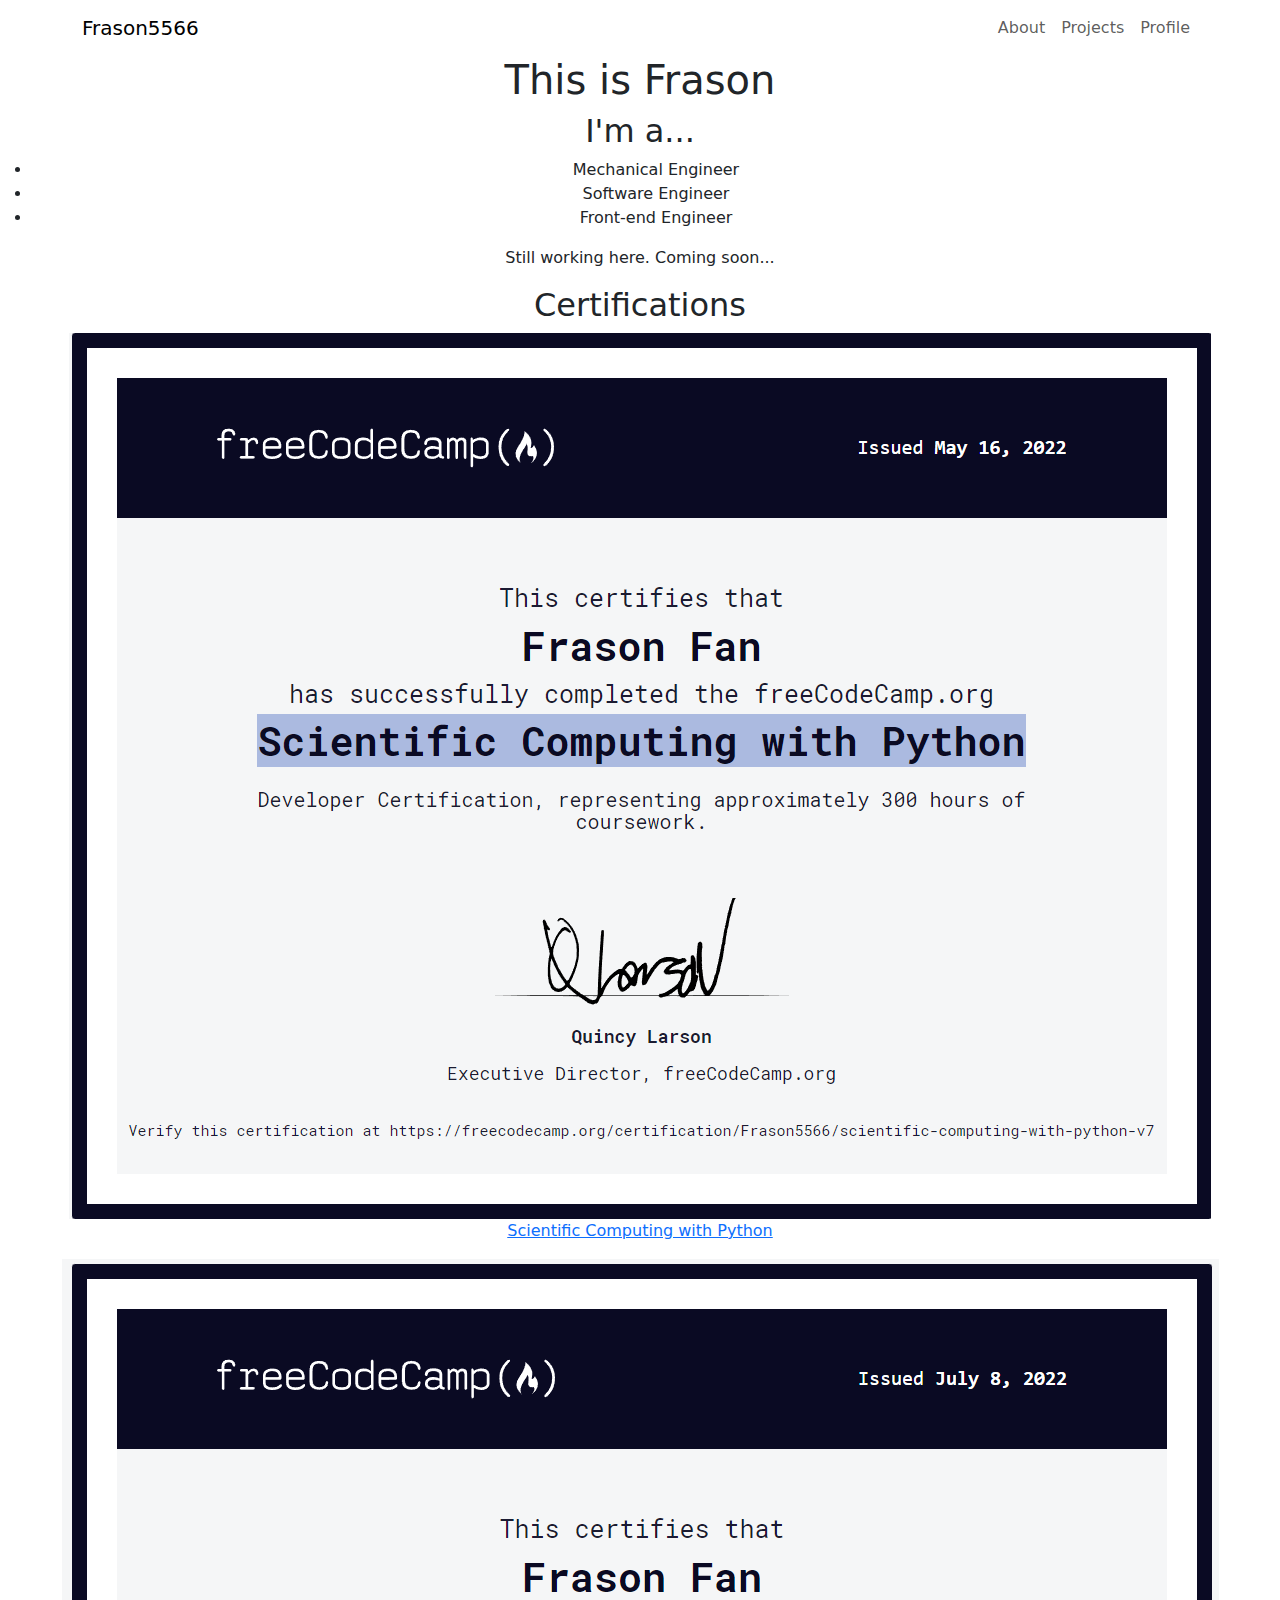
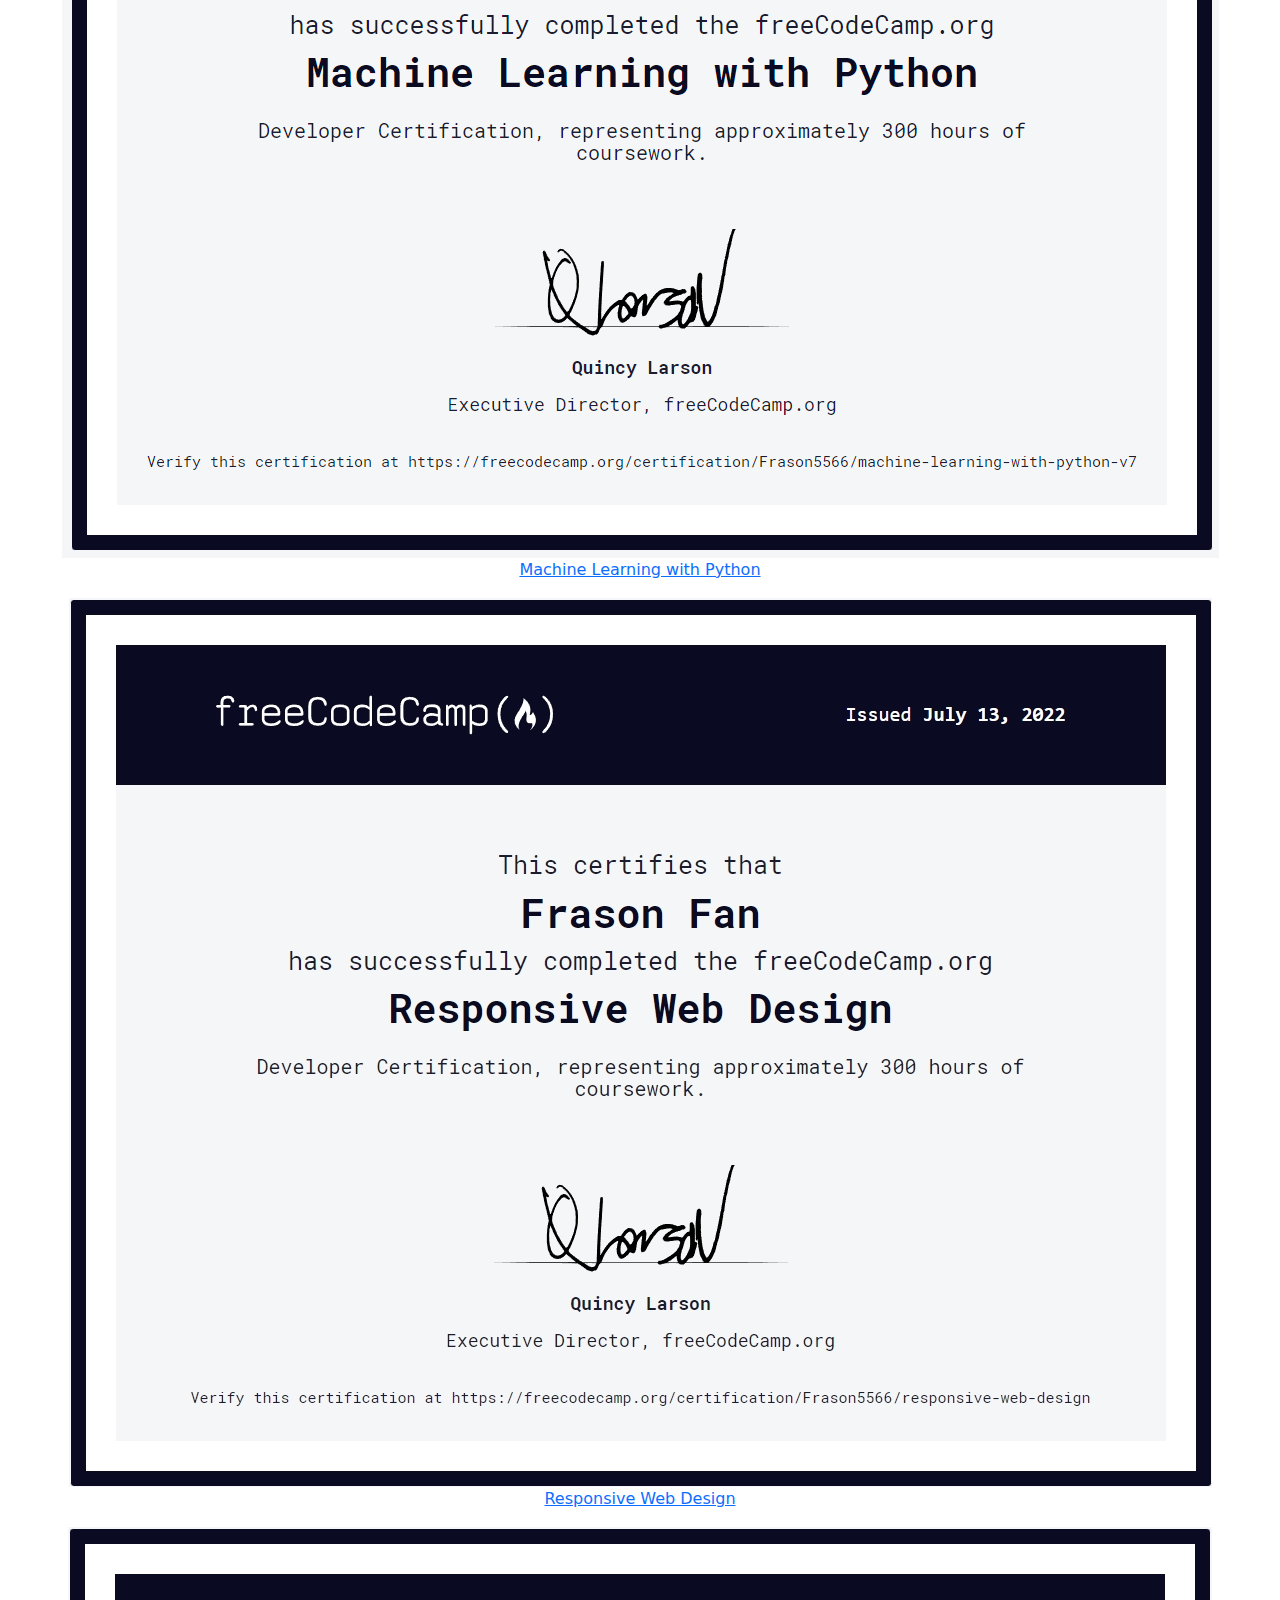
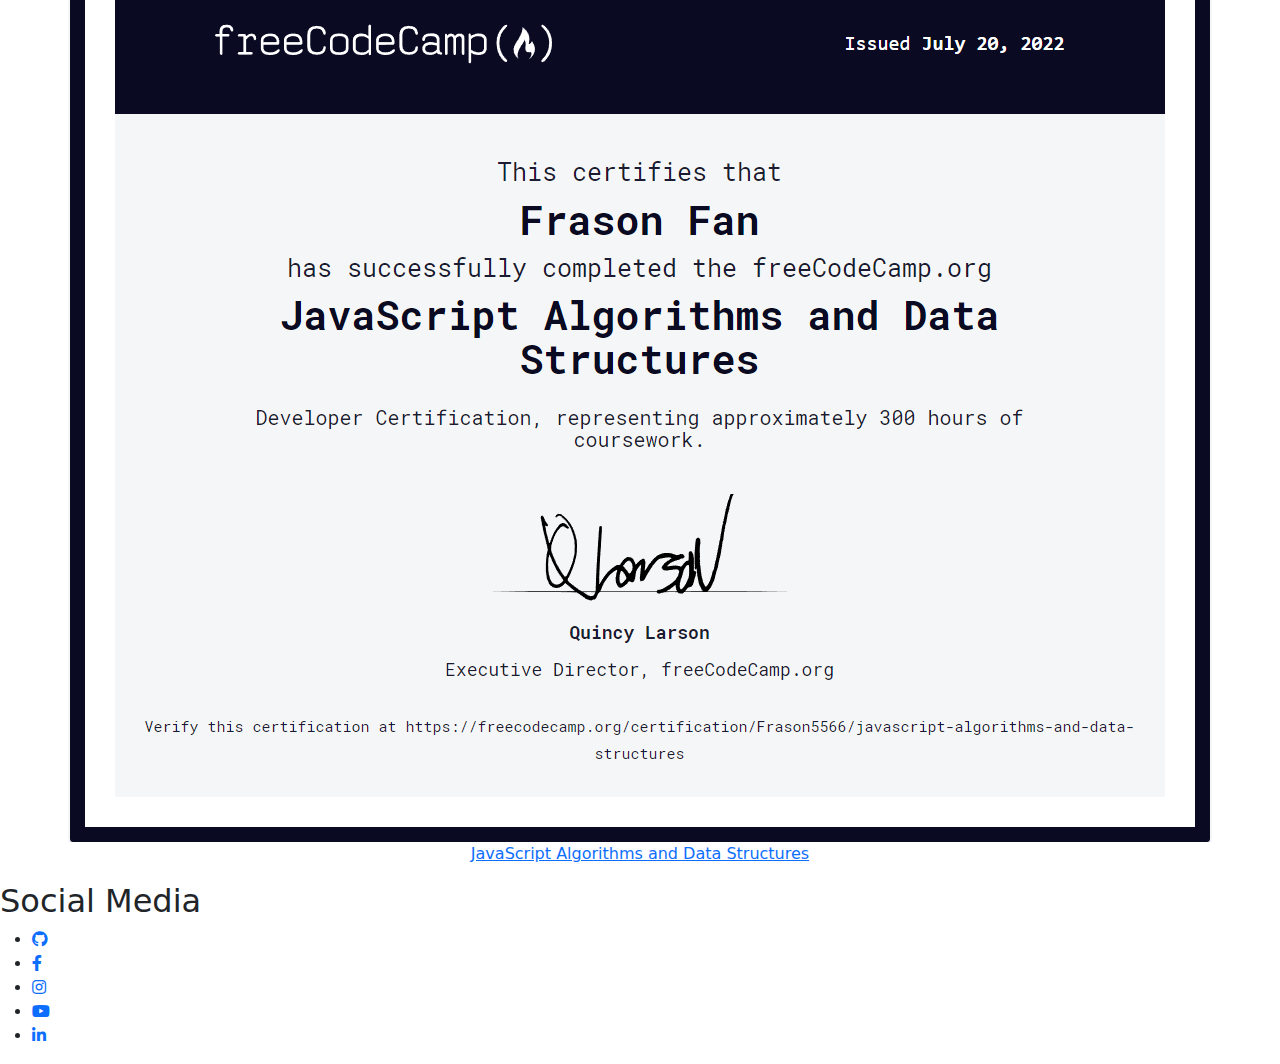
==== Protfolio.html @ a531de8a "0729" ====
<!DOCTYPE html>
<html lang="en">

<head>
    <meta charset="utf-8">
    <title>Frason's Portfolio</title>
    <meta name="viewport" content="width=device-width, initial-scale=1.0">
    <link rel="stylesheet" href="https://cdn.jsdelivr.net/npm/bootstrap@5.2.0/dist/css/bootstrap.min.css">
    <link rel="stylesheet" href="https://fonts.googleapis.com/css?family=Anton%7CBaskervville%7CRaleway&display=swap">
    <link rel="stylesheet" href="https://use.fontawesome.com/releases/v5.8.2/css/all.css" />
    <link rel="stylesheet" href="PJ5-Portfolio.css">
</head>

<body>
    <nav class="navbar navbar-expand-lg nav">
        <div class="container">
            <a href="" class="navbar-brand" id="nav-brand">Frason5566</a>
            <button class="navbar-toggler" type="button" data-bs-toggle="collapse"
                data-bs-target="#navbarSupportedContent">
                <span class="navbar-toggler-icon"></span>
            </button>
            <div class="collapse navbar-collapse" id="navbarSupportedContent">
                <ul class="navbar-nav ms-auto">
                    <li class="navbar-item"><a class="nav-link" href="#about">About</a></li>
                    <li class="navbar-item"><a class="nav-link" href="#projects">Projects</a></li>
                    <li class="navbar-item"><a class="nav-link" href="#profile">Profile</a></li>
                </ul>
            </div>
        </div>
    </nav>

    <div class="text-center justify-content-center align-items-center" id="welcome-section">
        <h1>This is Frason</h1>
        <h2>I'm a...</h2>
        <ul id="personal">
            <li>Mechanical Engineer</li>
            <li>Software Engineer</li>
            <li>Front-end Engineer</li>
        </ul>
        <p>Still working here. Coming soon...</p>
    </div>
    <div class="text-center justify-content-center align-items-center " id="projects">
        <h2>Certifications</h2>
        <div class="certi-grid">
            <div class="project-tile">
                <a href="https://www.freecodecamp.org/certification/Frason5566/scientific-computing-with-python-v7">
                    <img class="cer-img" src="FCC-SCP.png" alt="Certification">
                    <p>Scientific Computing with Python</p>
                </a>
            </div>
            <div class="project-tile">
                <a href="https://www.freecodecamp.org/certification/Frason5566/machine-learning-with-python-v7">
                    <img class="cer-img" src="FCC-MLP.png" alt="Certification">
                    <p>Machine Learning with Python</p>
                </a>
            </div>
            <div class="project-tile">
                <a href="https://www.freecodecamp.org/certification/Frason5566/responsive-web-design">
                    <img class="cer-img" src="FCC-RWD.jpg" alt="Certification">
                    <p>Responsive Web Design</p>
                </a>
            </div>
            <div class="project-tile">
                <a
                    href="https://www.freecodecamp.org/certification/Frason5566/javascript-algorithms-and-data-structures">
                    <img class="cer-img" src="FCC-JSA.png" alt="Certification">
                    <p>JavaScript Algorithms and Data Structures</p>
                </a>
            </div>
        </div>
    </div>
    <div id="profile">
        <h2>Social Media</h2>
        <ul>
            <li>
                <a href="https://github.com/frason5566">
                    <i class="fab fa-github"></i>
                </a>
            </li>
            <li>
                <a href="https://www.facebook.com/frason5566">
                    <i class="fab fa-facebook-f"></i>
                </a>
            </li>
            <li>
                <a href="https://instagram.com/frason5566">
                    <i class="fab fa-instagram"></i>
                </a>
            </li>
            <li>
                <a id="profile-link" href="https://www.youtube.com/channel/UCW6bAfpQ-QLvrgNW3WsMBTQ" target="_blank">
                    <i class="fab fa-youtube"></i>
                </a>
            </li>
            <li>
                <a href="https://www.linkedin.com/school/free-code-camp">
                    <i class="fab fa-linkedin-in"></i>
                </a>
            </li>
        </ul>
    </div>
    <footer>
        <div></div>
    </footer>

    <!-- JavaScript Bundle with Popper -->
    <script src="https://cdn.jsdelivr.net/npm/bootstrap@5.2.0/dist/js/bootstrap.bundle.min.js"
        integrity="sha384-A3rJD856KowSb7dwlZdYEkO39Gagi7vIsF0jrRAoQmDKKtQBHUuLZ9AsSv4jD4Xa"
        crossorigin="anonymous"></script>
</body>

</html>
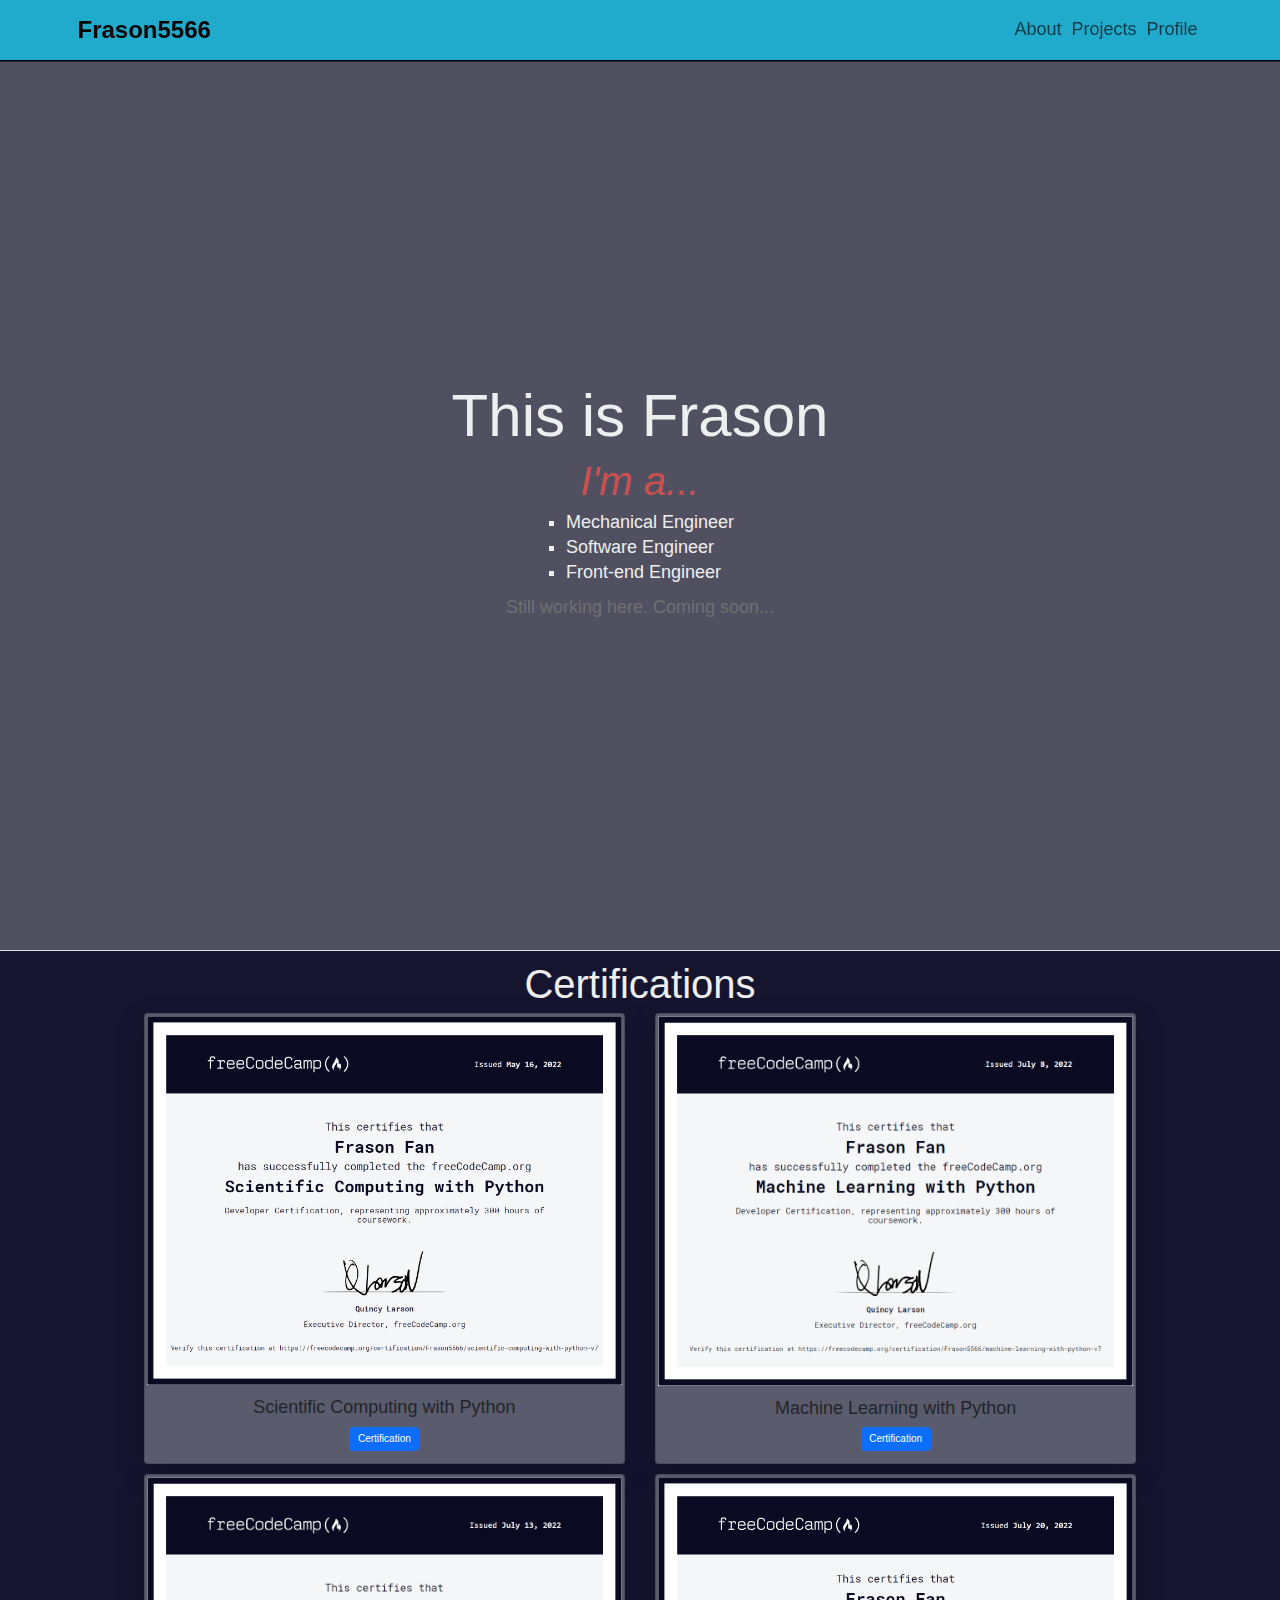
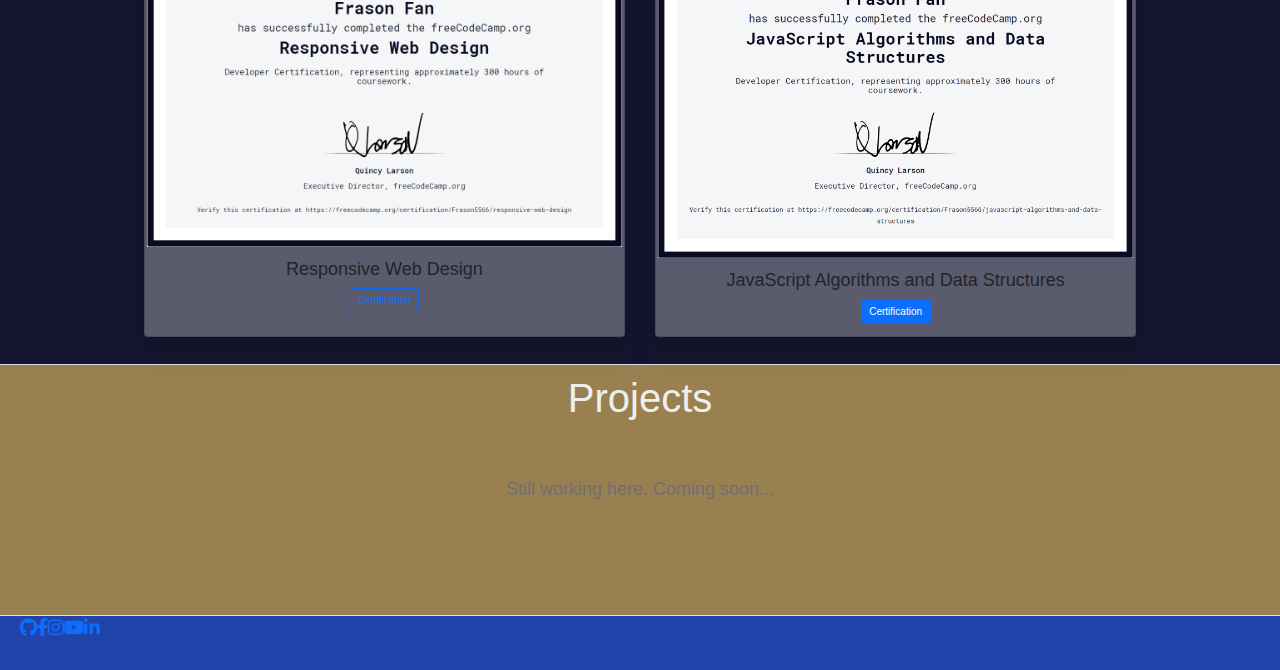
==== commit e02dd17e: "0729" ====
--- a/Protfolio.html
+++ b/Protfolio.html
@@ -8,7 +8,7 @@
     <link rel="stylesheet" href="https://cdn.jsdelivr.net/npm/bootstrap@5.2.0/dist/css/bootstrap.min.css">
     <link rel="stylesheet" href="https://fonts.googleapis.com/css?family=Anton%7CBaskervville%7CRaleway&display=swap">
     <link rel="stylesheet" href="https://use.fontawesome.com/releases/v5.8.2/css/all.css" />
-    <link rel="stylesheet" href="PJ5-Portfolio.css">
+    <link rel="stylesheet" href="Portfolio.css">
 </head>
 
 <body>
@@ -29,7 +29,7 @@
         </div>
     </nav>
 
-    <div class="text-center justify-content-center align-items-center" id="welcome-section">
+    <div class="text-center justify-content-center align-items-center border-bottom" id="welcome-section">
         <h1>This is Frason</h1>
         <h2>I'm a...</h2>
         <ul id="personal">
@@ -39,68 +39,98 @@
         </ul>
         <p>Still working here. Coming soon...</p>
     </div>
-    <div class="text-center justify-content-center align-items-center " id="projects">
-        <h2>Certifications</h2>
-        <div class="certi-grid">
-            <div class="project-tile">
-                <a href="https://www.freecodecamp.org/certification/Frason5566/scientific-computing-with-python-v7">
-                    <img class="cer-img" src="FCC-SCP.png" alt="Certification">
-                    <p>Scientific Computing with Python</p>
-                </a>
-            </div>
-            <div class="project-tile">
-                <a href="https://www.freecodecamp.org/certification/Frason5566/machine-learning-with-python-v7">
-                    <img class="cer-img" src="FCC-MLP.png" alt="Certification">
-                    <p>Machine Learning with Python</p>
-                </a>
-            </div>
-            <div class="project-tile">
-                <a href="https://www.freecodecamp.org/certification/Frason5566/responsive-web-design">
-                    <img class="cer-img" src="FCC-RWD.jpg" alt="Certification">
-                    <p>Responsive Web Design</p>
-                </a>
-            </div>
-            <div class="project-tile">
-                <a
-                    href="https://www.freecodecamp.org/certification/Frason5566/javascript-algorithms-and-data-structures">
-                    <img class="cer-img" src="FCC-JSA.png" alt="Certification">
-                    <p>JavaScript Algorithms and Data Structures</p>
-                </a>
+
+
+    <div class="text-center justify-content-center align-items-center border-bottom" id="certification">
+        <div class="container">
+            <h2 class="title">Certifications</h2>
+            <div class="certi-grid">
+                <div class="card project-tile shadow-lg" id="card">
+                    <img class="card-img-top" src="SCP.png" alt="SCP">
+                    <div class="card-body">
+                        <p class="card-title">Scientific Computing with Python</p>
+                        <a href="https://www.freecodecamp.org/certification/Frason5566/scientific-computing-with-python-v7"
+                            class="btn btn-primary">
+                            Certification
+                        </a>
+                    </div>
+                </div>
+                <div class="card project-tile shadow-lg" id="card">
+                    <img class="card-img-top" src="MLP.png" alt="MLP">
+                    <div class="card-body">
+                        <p class="card-title">Machine Learning with Python</p>
+                        <a href="https://www.freecodecamp.org/certification/Frason5566/machine-learning-with-python-v7"
+                            class="btn btn-primary">
+                            Certification
+                        </a>
+                    </div>
+                </div>
+                <div class="card project-tile shadow-lg" id="card">
+                    <img class="card-img-top" src="RWD.png" alt="RWD">
+                    <div class="card-body">
+                        <p class="card-title">Responsive Web Design</p>
+                        <a href="https://www.freecodecamp.org/certification/Frason5566/responsive-web-design"
+                            class="btn btn-outline-primary">
+                            Certification
+                        </a>
+                    </div>
+                </div>
+                <div class="card project-tile shadow-lg" id="card">
+                    <img class="card-img-top" src="JADS.png" alt="JADS">
+                    <div class="card-body">
+                        <p class="card-title">JavaScript Algorithms and Data Structures</p>
+                        <a href="https://www.freecodecamp.org/certification/Frason5566/javascript-algorithms-and-data-structures"
+                            class="btn btn-primary">
+                            Certification
+                        </a>
+                    </div>
+                </div>
             </div>
         </div>
     </div>
-    <div id="profile">
-        <h2>Social Media</h2>
-        <ul>
-            <li>
-                <a href="https://github.com/frason5566">
-                    <i class="fab fa-github"></i>
-                </a>
-            </li>
-            <li>
-                <a href="https://www.facebook.com/frason5566">
-                    <i class="fab fa-facebook-f"></i>
-                </a>
-            </li>
-            <li>
-                <a href="https://instagram.com/frason5566">
-                    <i class="fab fa-instagram"></i>
-                </a>
-            </li>
-            <li>
-                <a id="profile-link" href="https://www.youtube.com/channel/UCW6bAfpQ-QLvrgNW3WsMBTQ" target="_blank">
-                    <i class="fab fa-youtube"></i>
-                </a>
-            </li>
-            <li>
-                <a href="https://www.linkedin.com/school/free-code-camp">
-                    <i class="fab fa-linkedin-in"></i>
-                </a>
-            </li>
-        </ul>
+    <div class="text-center justify-content-center align-items-center border-bottom" id="project">
+        <div class="container">
+            <h2 class="title">Projects</h2>
+            
+            <br />
+            <br />
+            <p>Still working here. Coming soon...</p>
+            <br />
+            <br />
+            <br />
+        </div>
     </div>
     <footer>
-        <div></div>
+        <div>
+            <ul>
+                <li>
+                    <a href="https://github.com/frason5566">
+                        <i class="fab fa-github"></i>
+                    </a>
+                </li>
+                <li>
+                    <a href="https://www.facebook.com/frason.5566">
+                        <i class="fab fa-facebook-f"></i>
+                    </a>
+                </li>
+                <li>
+                    <a href="https://instagram.com/frason5566">
+                        <i class="fab fa-instagram"></i>
+                    </a>
+                </li>
+                <li>
+                    <a id="profile-link" href="https://www.youtube.com/channel/UCW6bAfpQ-QLvrgNW3WsMBTQ"
+                        target="_blank">
+                        <i class="fab fa-youtube"></i>
+                    </a>
+                </li>
+                <li>
+                    <a href="https://www.linkedin.com/in/frason-fan-80b5a21b3/">
+                        <i class="fab fa-linkedin-in"></i>
+                    </a>
+                </li>
+            </ul>
+        </div>
     </footer>
 
     <!-- JavaScript Bundle with Popper -->
--- a/Portfolio.css
+++ b/Portfolio.css
@@ -0,0 +1,184 @@
+/* Basic settings */
+:root{
+    --theme-1: #20aacc;
+    --theme-2: #2044aa;
+    --theme-3: #151530;
+    --theme-4: #505060;
+    --theme-5:#998050;
+    --text-1: #402020;
+    --text-2: #707070;
+    --text-3: #eeeeee;
+    --text-4: #cc5050;
+    --back: #eeeeee;
+}
+*, *::before, *::after {
+    box-sizing: inherit;
+    border: 0;
+    margin: 0;
+    padding: 0;
+}
+html{
+    font-size: 62.5%;
+    box-sizing: border-box;
+    scroll-behavior: smooth; 
+    color: var(--text-3);
+}
+
+/* 1200px / 16px = 75em */
+@media (max-width: 75em) {
+    html {
+      font-size: 60%;
+    }
+  }
+  
+  /* 980px / 16px = 61.25em */
+  @media (max-width: 61.25em) {
+    html {
+      font-size: 58%;
+    }
+  }
+  
+  /* 460px / 16px = 28.75em */
+  @media (max-width: 28.75em) {
+    html {
+      font-size: 55%;
+    }
+  }
+/* Text */
+/* h1, h2{
+    font-family: 'Raleway',sans-serif;
+    font-weight: 700;
+    text-align: center;
+} */
+h1{
+    font-size: 6rem;
+}
+h2{
+    font-size: 4rem;
+}
+
+
+/* Body */
+body{
+    background-color: var(--back);
+    margin: 0;
+    line-height: 1.4;
+    font-size: 1.8rem;
+    font-family: 'Poppins', sans-serif;
+}
+img {
+    display: block;
+    width: 100%;
+}
+/* nav */
+.nav{
+    position: fixed;
+    top: 0; 
+    /* left: 0;  */
+    width: 100%;
+    /* height: 60px; */
+    min-height: 60px;
+    background-color: var(--theme-1);
+    box-shadow: 0 1.5px rgb(0, 0, 0);
+    z-index: 1;
+}
+#nav-list{
+    display: flex;
+    justify-content: flex-end;
+    margin-right: 2rem;
+}
+nav > ul{
+    list-style: none;
+}
+#nav-list a{
+    display: block;
+    color:var(--text-3);
+    text-decoration: none;
+    font-size: 2.4rem;
+    padding: 2rem;
+}
+#nav-brand{
+    font-size: 2.4rem;
+    font-weight: bold;
+}
+
+/* welcome */
+#welcome-section{
+    background-color: var(--theme-4);
+    height: 99vh;
+    margin-top: 60px;
+    flex-direction: column;
+    display: flex;
+    font-family: sans-serif;
+    color: var(--text-3);
+}
+#personal{
+    list-style: square;
+    justify-content: center;
+    /* margin-left: 500px; */
+}
+#welcome-section ul{
+    text-align: left;
+}
+#welcome-section h1{
+    color: var(--text-3);
+}
+#welcome-section h2{
+    color: var(--text-4);
+    font-style: italic;
+}
+#welcome-section p{
+    color: var(--text-2);
+}
+/* certification */
+#certification{
+    background-color: var(--theme-3);
+    text-align: center;
+    /* height: 94vh; */
+    color: var(--text-3);;
+    padding: 1vh 0 3vh 0;
+}
+.title{
+    scroll-margin-top: 5px;
+}
+
+.project-tile{
+    background-color: rgba(255, 255, 255, 0.3);
+    margin: 0 10px 0 10px;
+    /* color: var(--text-3); */
+}
+
+.certi-grid{
+    display: grid;
+    grid-template-columns: repeat(auto-fit, minmax(480px, 1fr));
+    max-width: 1920px;
+    grid-gap: 1rem;
+    width: 90%;
+    margin: 0 auto ;
+}
+#card{
+    padding: 2px;
+}
+
+/* project */
+#project{
+    background-color: var(--theme-5);
+    text-align: center;
+    color: var(--text-3);
+    /* height: 94vh; */
+    padding: 1vh 0 3vh 0;
+}
+#project > .container > p{
+    color: var(--text-2);
+}
+
+/* footer */
+footer{
+    height: 6vh;
+    background-color: var(--theme-2);
+    color: var(--text-1);
+}
+footer > div > ul{
+    display: flex;
+    list-style: none;
+}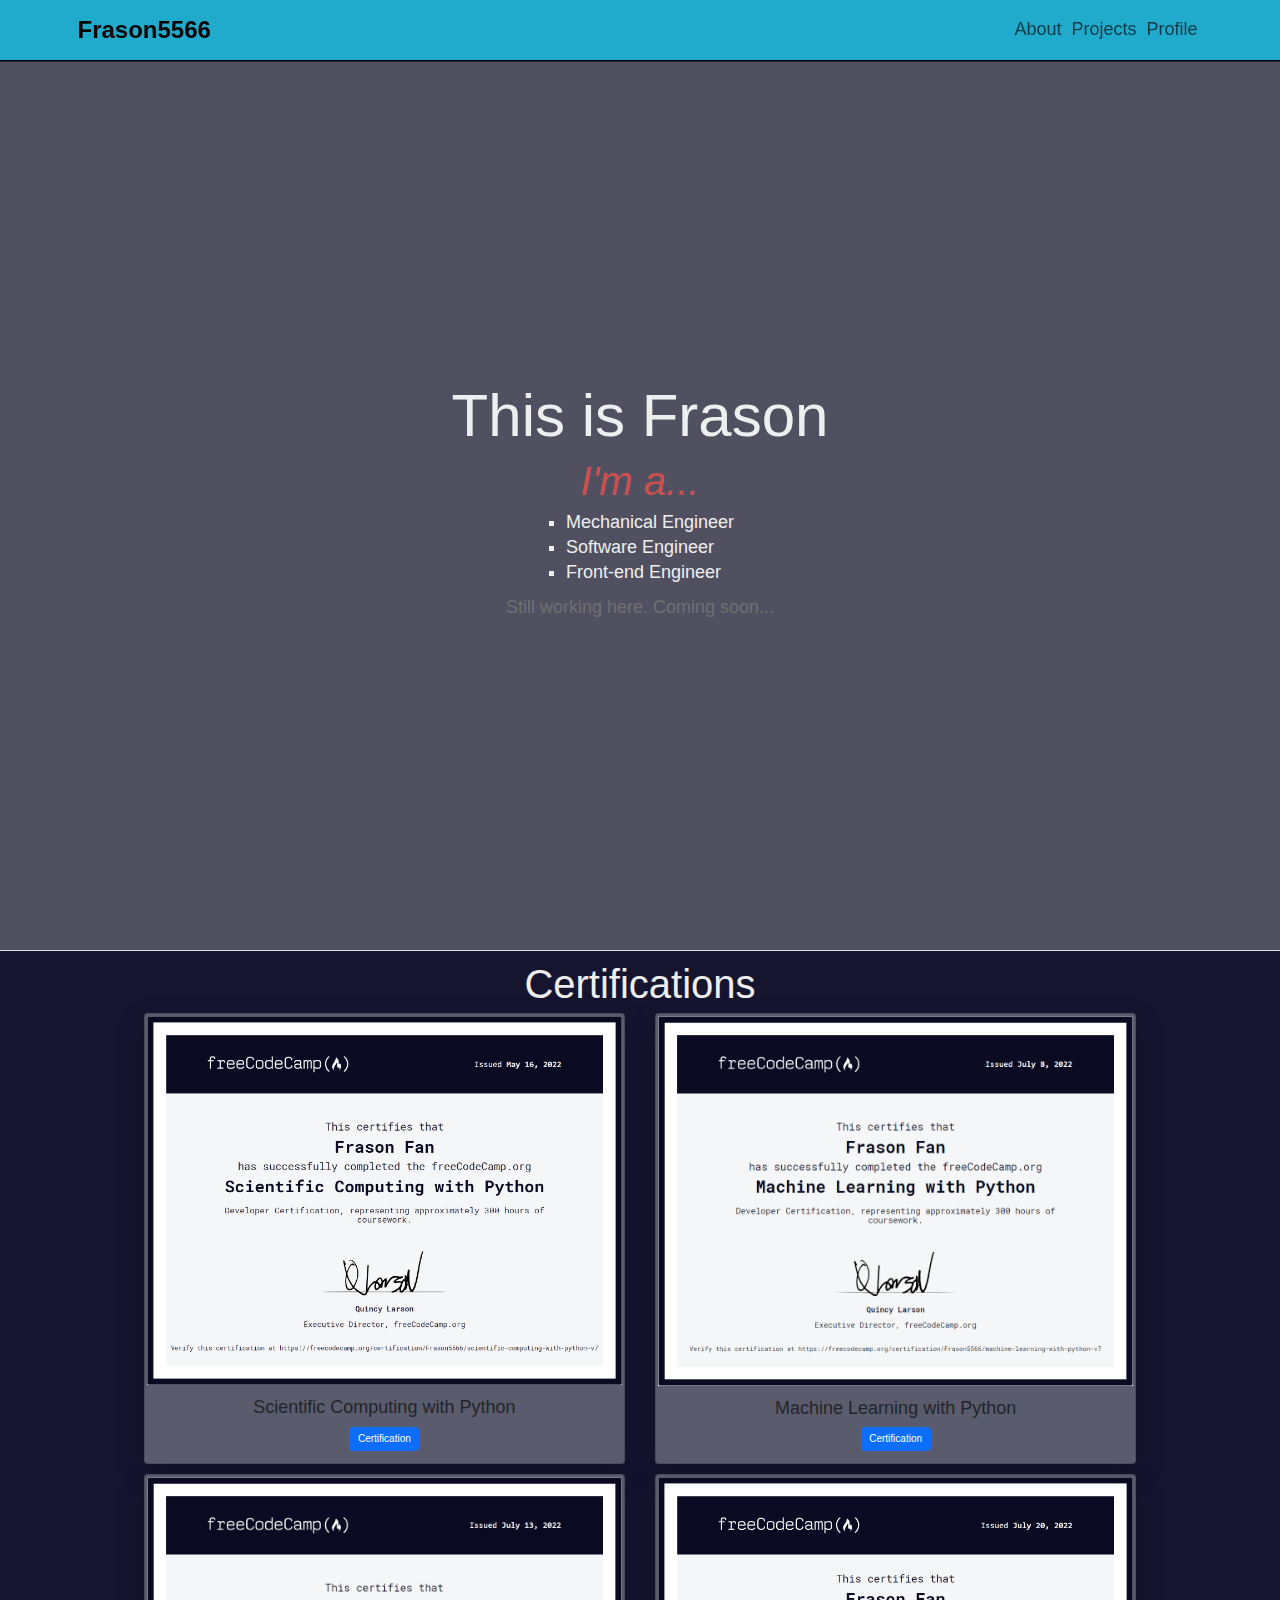
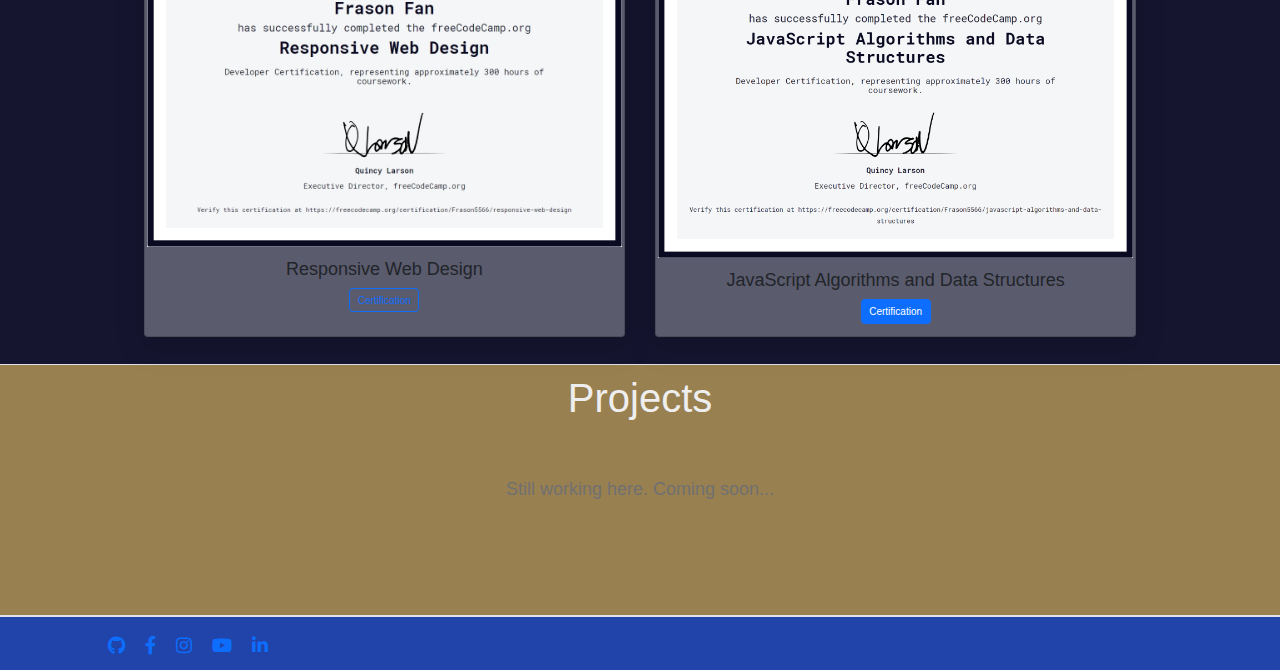
==== commit f7f9135e: "0729" ====
--- a/Protfolio.html
+++ b/Protfolio.html
@@ -100,31 +100,31 @@
             <br />
         </div>
     </div>
-    <footer>
-        <div>
-            <ul>
-                <li>
+    <footer class="p-4 border-top">
+        <div class="container align-items-center justify-content-center">
+            <ul id="links">
+                <li id="icon-link">
                     <a href="https://github.com/frason5566">
                         <i class="fab fa-github"></i>
                     </a>
                 </li>
-                <li>
+                <li id="icon-link">
                     <a href="https://www.facebook.com/frason.5566">
                         <i class="fab fa-facebook-f"></i>
                     </a>
                 </li>
-                <li>
+                <li id="icon-link">
                     <a href="https://instagram.com/frason5566">
                         <i class="fab fa-instagram"></i>
                     </a>
                 </li>
-                <li>
+                <li id="icon-link">
                     <a id="profile-link" href="https://www.youtube.com/channel/UCW6bAfpQ-QLvrgNW3WsMBTQ"
                         target="_blank">
                         <i class="fab fa-youtube"></i>
                     </a>
                 </li>
-                <li>
+                <li id="icon-link">
                     <a href="https://www.linkedin.com/in/frason-fan-80b5a21b3/">
                         <i class="fab fa-linkedin-in"></i>
                     </a>
--- a/Portfolio.css
+++ b/Portfolio.css
@@ -181,4 +181,11 @@
 footer > div > ul{
     display: flex;
     list-style: none;
+}
+#icon-link{
+    margin: 2px 10px;
+    color: var(--text-1);
+}
+#icon-link > a{
+    text-decoration: none;
 }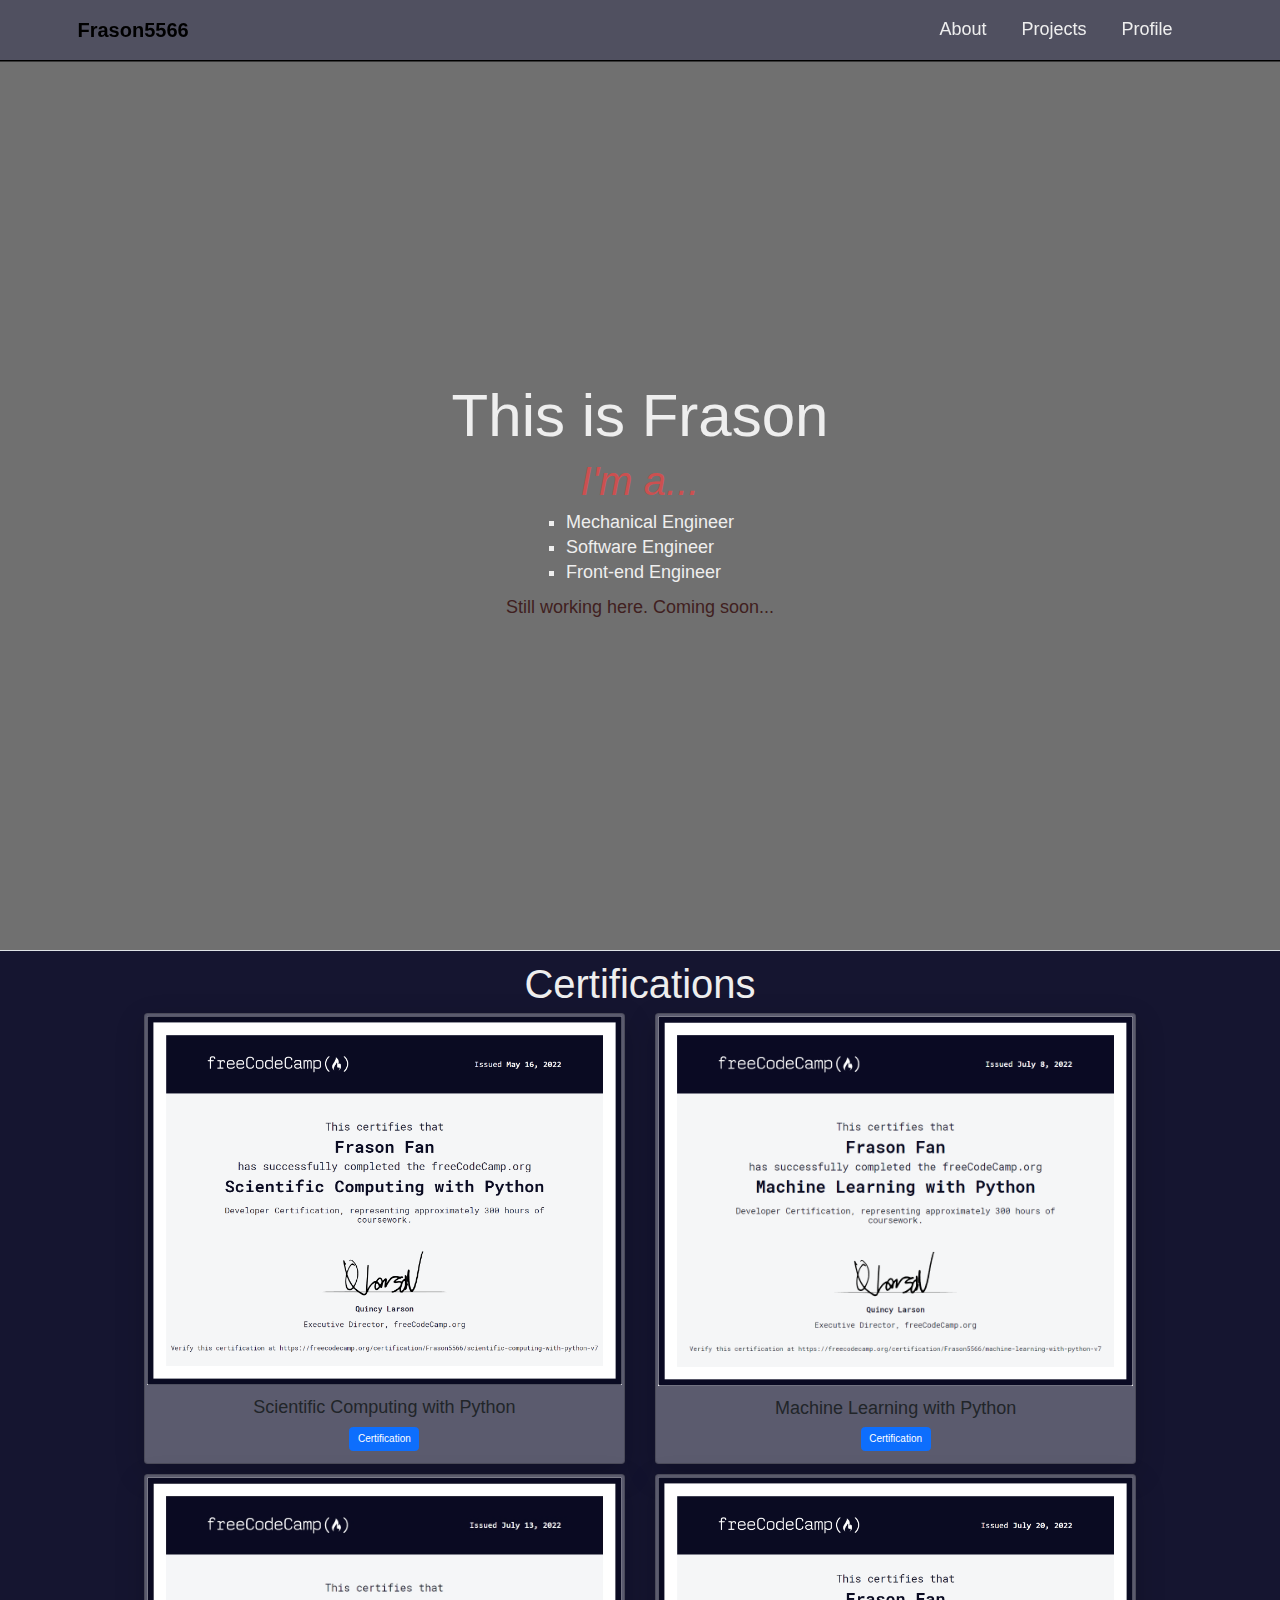
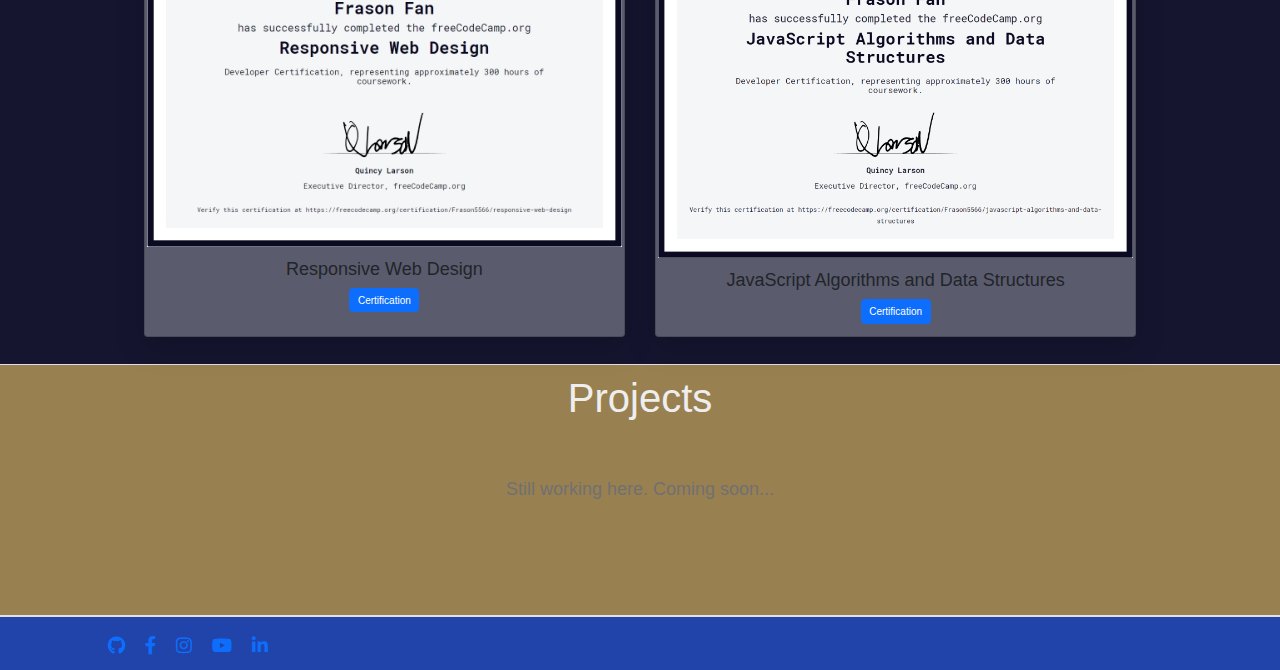
==== commit 1ff889b3: "0731" ====
--- a/Protfolio.html
+++ b/Protfolio.html
@@ -70,7 +70,7 @@
                     <div class="card-body">
                         <p class="card-title">Responsive Web Design</p>
                         <a href="https://www.freecodecamp.org/certification/Frason5566/responsive-web-design"
-                            class="btn btn-outline-primary">
+                            class="btn btn-primary">
                             Certification
                         </a>
                     </div>
--- a/Portfolio.css
+++ b/Portfolio.css
@@ -78,33 +78,22 @@
     width: 100%;
     /* height: 60px; */
     min-height: 60px;
-    background-color: var(--theme-1);
+    background-color: var(--theme-4);
     box-shadow: 0 1.5px rgb(0, 0, 0);
     z-index: 1;
 }
-#nav-list{
-    display: flex;
-    justify-content: flex-end;
-    margin-right: 2rem;
+#nav-brand{
+    font-size: 2rem;
+    font-weight: bold;
 }
-nav > ul{
-    list-style: none;
-}
-#nav-list a{
-    display: block;
-    color:var(--text-3);
-    text-decoration: none;
-    font-size: 2.4rem;
-    padding: 2rem;
-}
-#nav-brand{
-    font-size: 2.4rem;
-    font-weight: bold;
+.nav-link{
+    color: var(--text-3);
+    margin: 0 25px 0 0;
 }
 
 /* welcome */
 #welcome-section{
-    background-color: var(--theme-4);
+    background-color: var(--text-2);
     height: 99vh;
     margin-top: 60px;
     flex-direction: column;
@@ -128,7 +117,7 @@
     font-style: italic;
 }
 #welcome-section p{
-    color: var(--text-2);
+    color: var(--text-1);
 }
 /* certification */
 #certification{
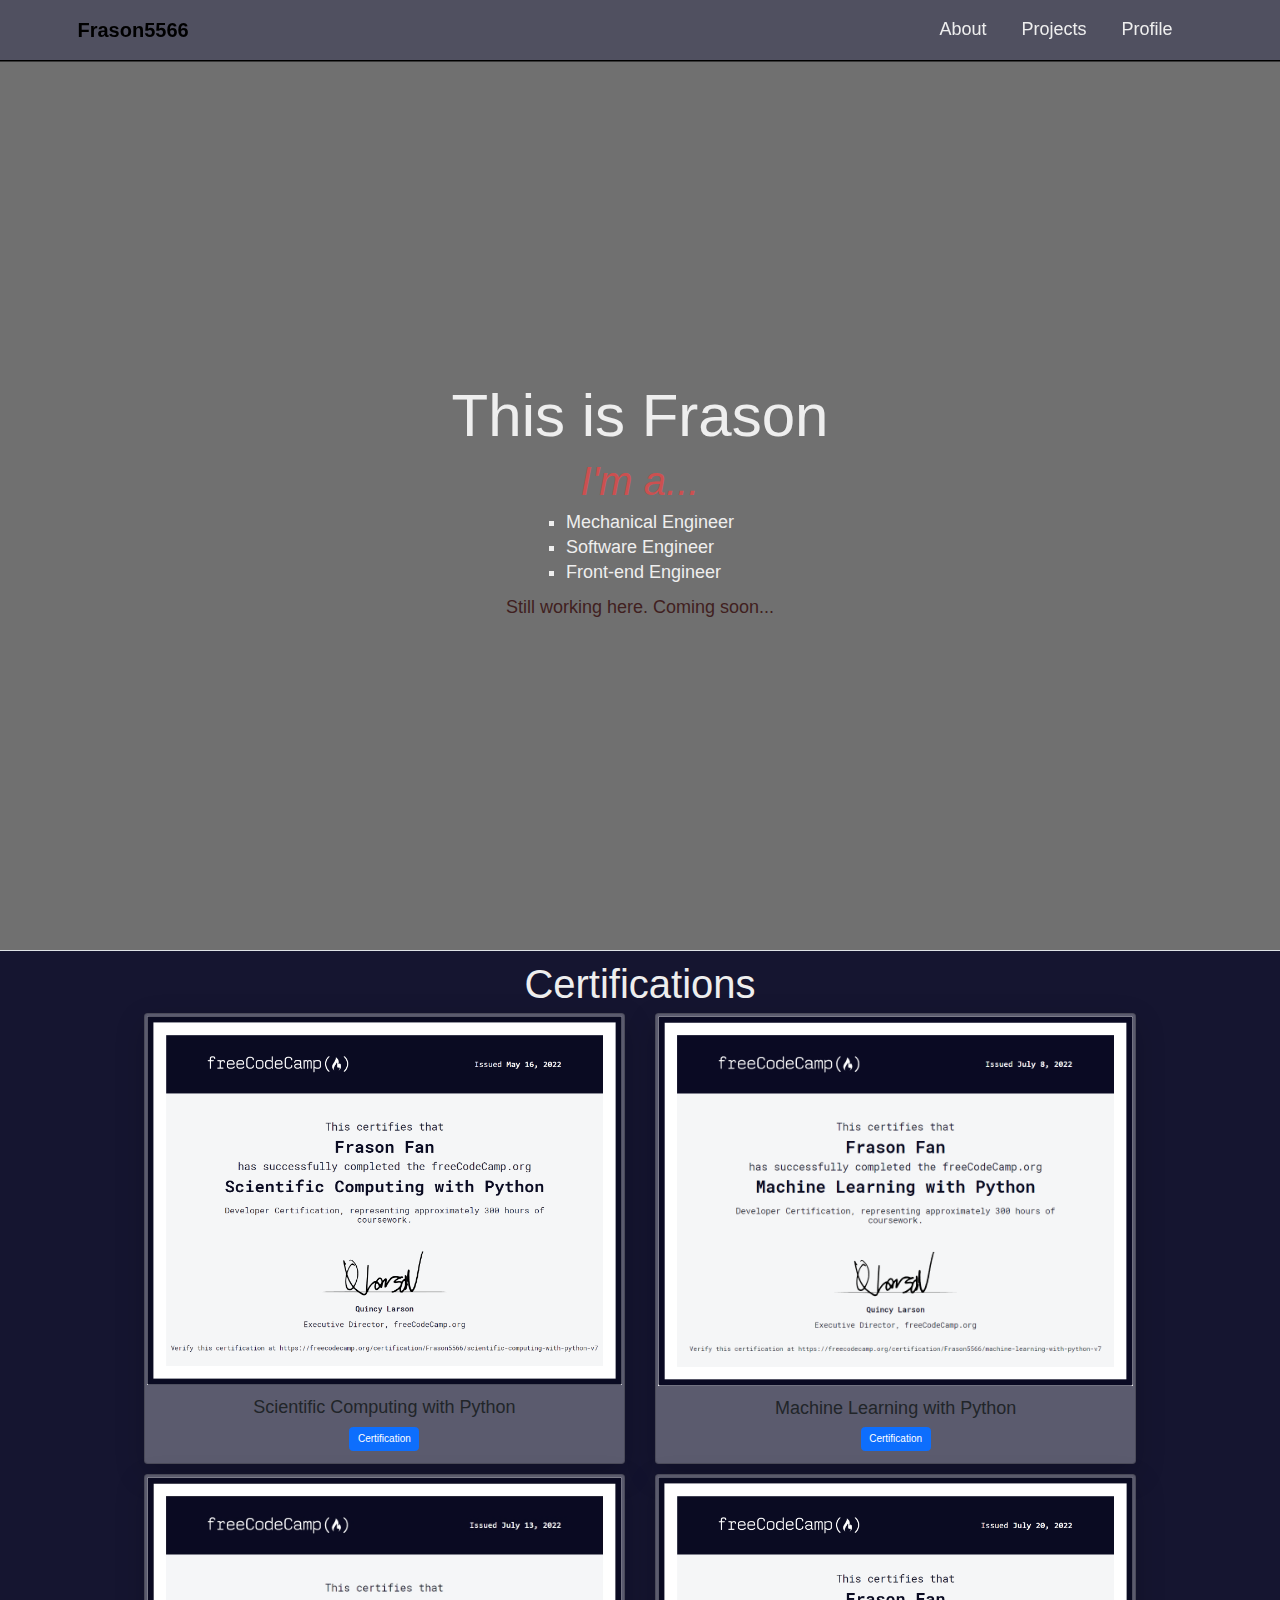
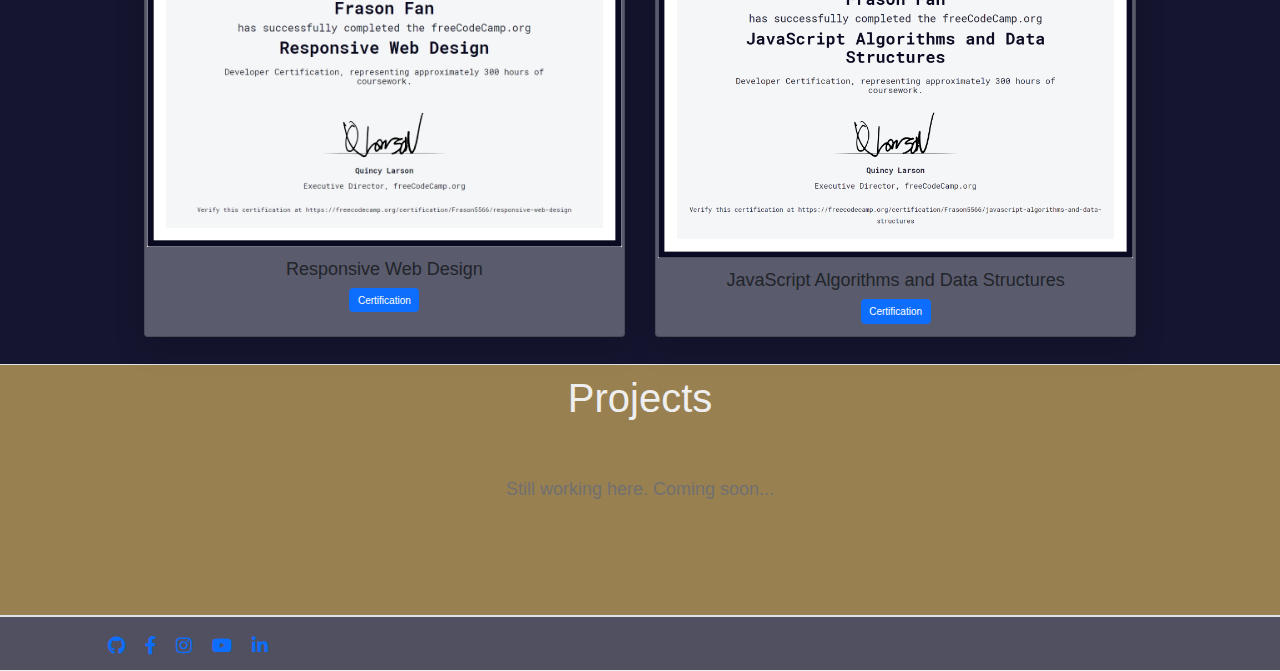
==== commit 4ac12027: "0801" ====
--- a/Protfolio.html
+++ b/Protfolio.html
@@ -101,7 +101,7 @@
         </div>
     </div>
     <footer class="p-4 border-top">
-        <div class="container align-items-center justify-content-center">
+        <div class="container align-items-center justify-content-between d-flex">
             <ul id="links">
                 <li id="icon-link">
                     <a href="https://github.com/frason5566">
@@ -130,6 +130,7 @@
                     </a>
                 </li>
             </ul>
+            <span class="align-items-left"></span>
         </div>
     </footer>
 
--- a/Portfolio.css
+++ b/Portfolio.css
@@ -164,7 +164,7 @@
 /* footer */
 footer{
     height: 6vh;
-    background-color: var(--theme-2);
+    background-color: var(--theme-4);
     color: var(--text-1);
 }
 footer > div > ul{
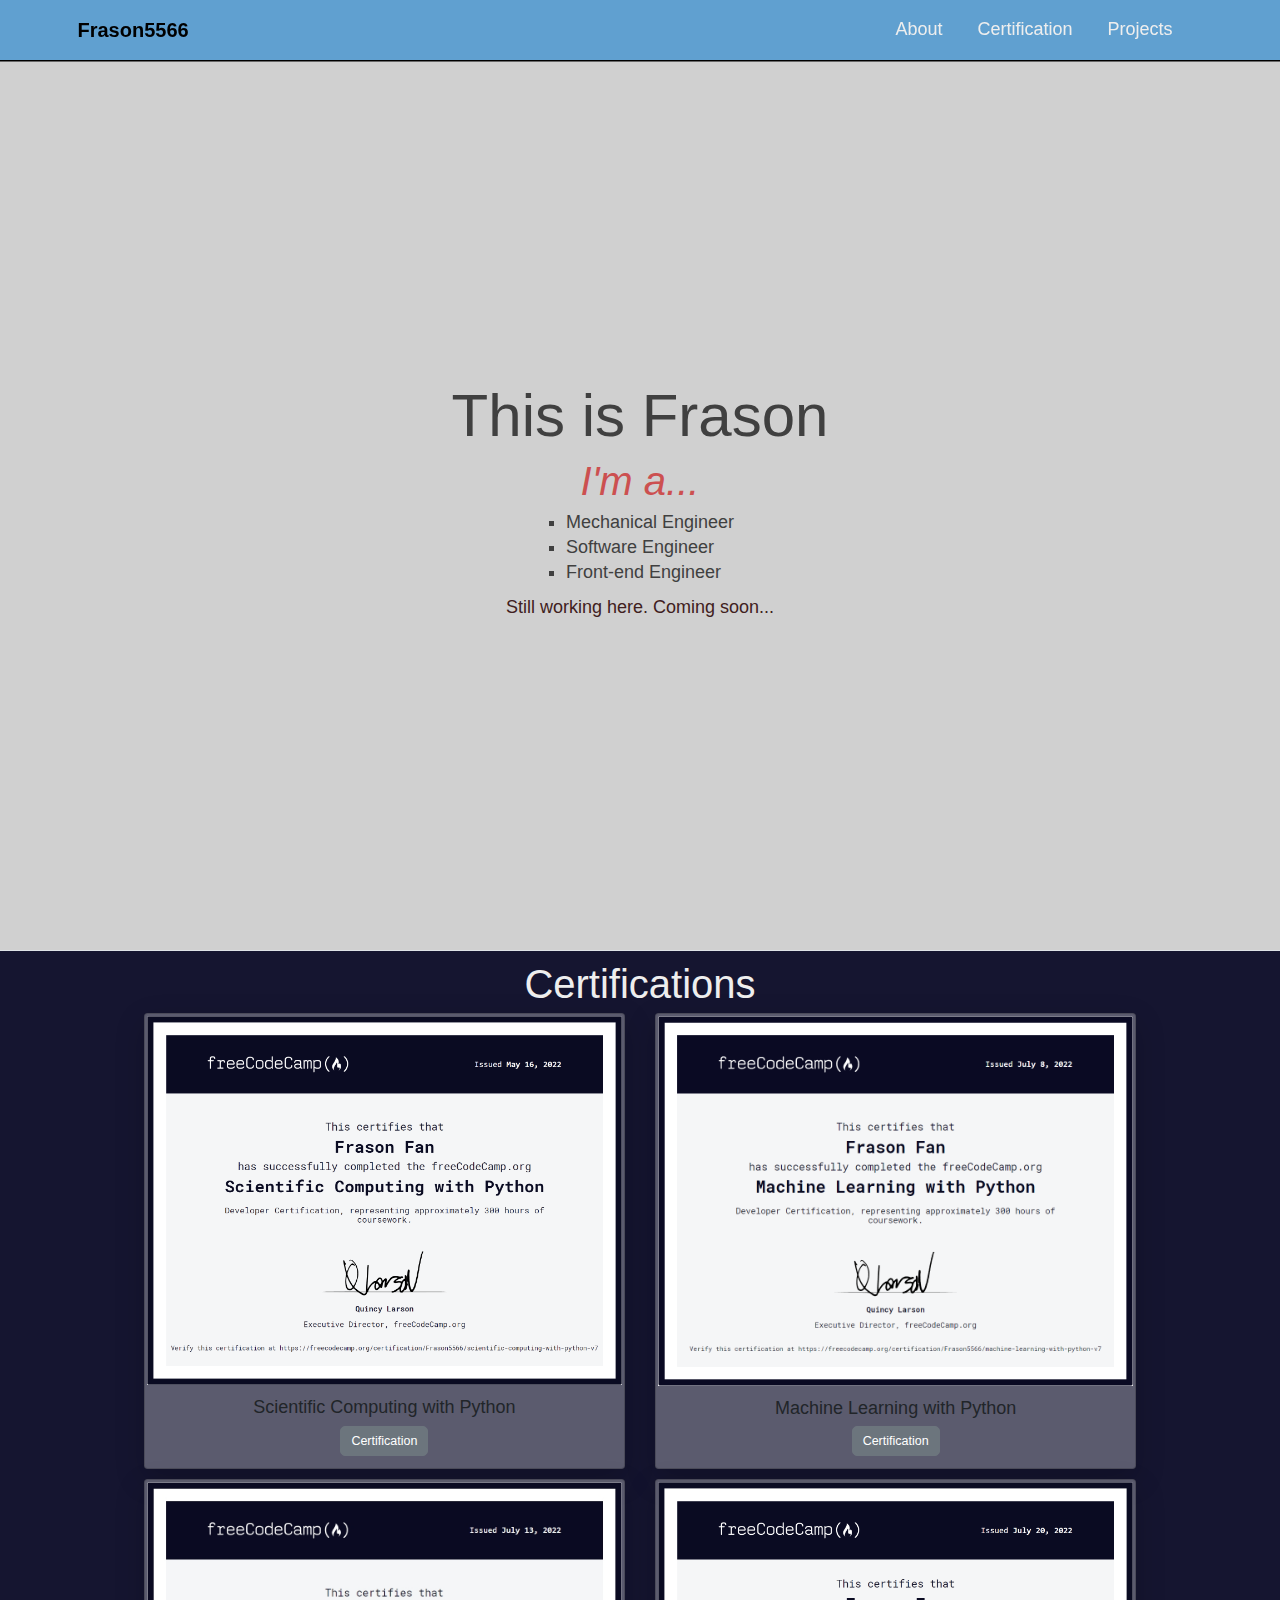
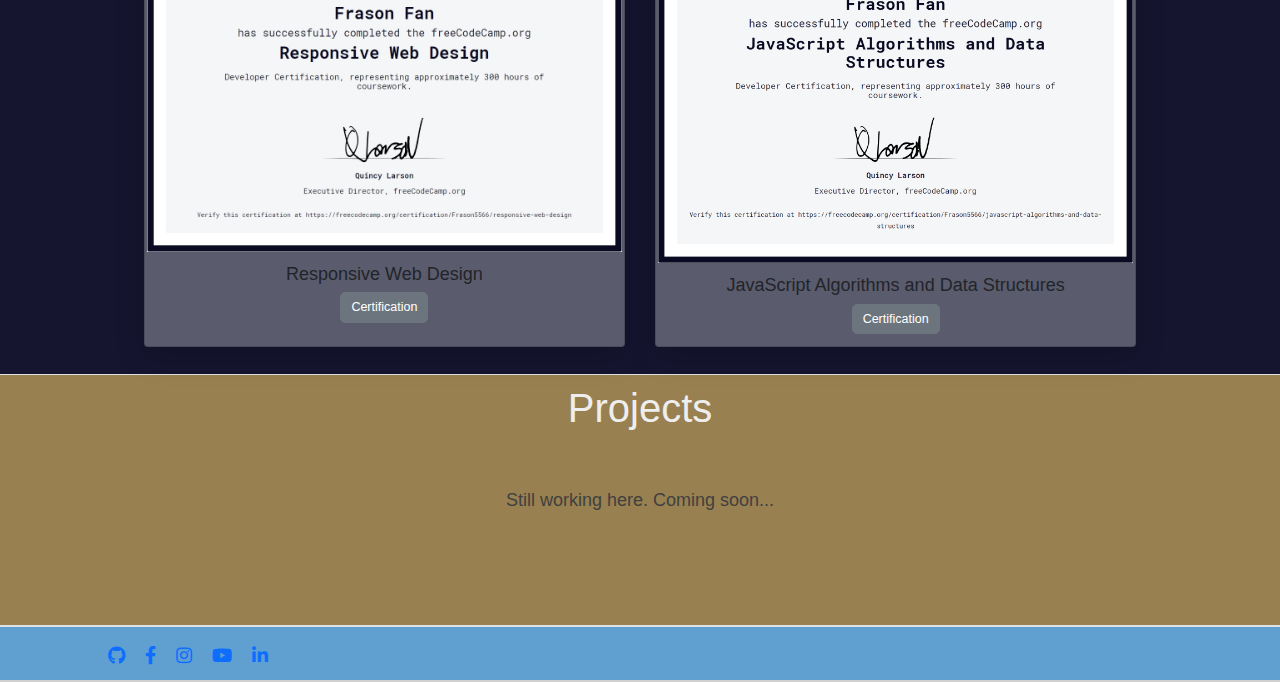
==== commit b051b426: "0802" ====
--- a/Protfolio.html
+++ b/Protfolio.html
@@ -9,6 +9,8 @@
     <link rel="stylesheet" href="https://fonts.googleapis.com/css?family=Anton%7CBaskervville%7CRaleway&display=swap">
     <link rel="stylesheet" href="https://use.fontawesome.com/releases/v5.8.2/css/all.css" />
     <link rel="stylesheet" href="Portfolio.css">
+
+    
 </head>
 
 <body>
@@ -22,13 +24,13 @@
             <div class="collapse navbar-collapse" id="navbarSupportedContent">
                 <ul class="navbar-nav ms-auto">
                     <li class="navbar-item"><a class="nav-link" href="#about">About</a></li>
-                    <li class="navbar-item"><a class="nav-link" href="#projects">Projects</a></li>
-                    <li class="navbar-item"><a class="nav-link" href="#profile">Profile</a></li>
+                    <li class="navbar-item"><a class="nav-link" href="#certi">Certification</a></li>
+                    <li class="navbar-item"><a class="nav-link" href="#project">Projects</a></li>
                 </ul>
             </div>
         </div>
     </nav>
-
+    <span id="about" style="margin-bottom: 60px;"> </span>
     <div class="text-center justify-content-center align-items-center border-bottom" id="welcome-section">
         <h1>This is Frason</h1>
         <h2>I'm a...</h2>
@@ -40,47 +42,47 @@
         <p>Still working here. Coming soon...</p>
     </div>
 
-
+    <span id="certi"></span>
     <div class="text-center justify-content-center align-items-center border-bottom" id="certification">
         <div class="container">
             <h2 class="title">Certifications</h2>
             <div class="certi-grid">
                 <div class="card project-tile shadow-lg" id="card">
-                    <img class="card-img-top" src="SCP.png" alt="SCP">
+                    <img class="card-img-top" src="img/SCP.png" alt="SCP">
                     <div class="card-body">
                         <p class="card-title">Scientific Computing with Python</p>
                         <a href="https://www.freecodecamp.org/certification/Frason5566/scientific-computing-with-python-v7"
-                            class="btn btn-primary">
+                            class="btn btn-secondary btn-lg">
                             Certification
                         </a>
                     </div>
                 </div>
                 <div class="card project-tile shadow-lg" id="card">
-                    <img class="card-img-top" src="MLP.png" alt="MLP">
+                    <img class="card-img-top" src="img/MLP.png" alt="MLP">
                     <div class="card-body">
                         <p class="card-title">Machine Learning with Python</p>
                         <a href="https://www.freecodecamp.org/certification/Frason5566/machine-learning-with-python-v7"
-                            class="btn btn-primary">
+                            class="btn btn-secondary btn-lg">
                             Certification
                         </a>
                     </div>
                 </div>
                 <div class="card project-tile shadow-lg" id="card">
-                    <img class="card-img-top" src="RWD.png" alt="RWD">
+                    <img class="card-img-top" src="img/RWD.png" alt="RWD">
                     <div class="card-body">
                         <p class="card-title">Responsive Web Design</p>
                         <a href="https://www.freecodecamp.org/certification/Frason5566/responsive-web-design"
-                            class="btn btn-primary">
+                            class="btn btn-secondary btn-lg">
                             Certification
                         </a>
                     </div>
                 </div>
                 <div class="card project-tile shadow-lg" id="card">
-                    <img class="card-img-top" src="JADS.png" alt="JADS">
+                    <img class="card-img-top" src="img/JADS.png" alt="JADS">
                     <div class="card-body">
                         <p class="card-title">JavaScript Algorithms and Data Structures</p>
                         <a href="https://www.freecodecamp.org/certification/Frason5566/javascript-algorithms-and-data-structures"
-                            class="btn btn-primary">
+                            class="btn btn-secondary btn-lg">
                             Certification
                         </a>
                     </div>
@@ -88,6 +90,8 @@
             </div>
         </div>
     </div>
+    <span id="project"></span>
+
     <div class="text-center justify-content-center align-items-center border-bottom" id="project">
         <div class="container">
             <h2 class="title">Projects</h2>
--- a/Portfolio.css
+++ b/Portfolio.css
@@ -5,11 +5,12 @@
     --theme-3: #151530;
     --theme-4: #505060;
     --theme-5:#998050;
+    --theme-6:#60A0D0;
     --text-1: #402020;
-    --text-2: #707070;
+    --text-2: #404040;
     --text-3: #eeeeee;
     --text-4: #cc5050;
-    --back: #eeeeee;
+    --back: #d0d0d0;
 }
 *, *::before, *::after {
     box-sizing: inherit;
@@ -78,7 +79,7 @@
     width: 100%;
     /* height: 60px; */
     min-height: 60px;
-    background-color: var(--theme-4);
+    background-color: var(--theme-6);
     box-shadow: 0 1.5px rgb(0, 0, 0);
     z-index: 1;
 }
@@ -93,13 +94,13 @@
 
 /* welcome */
 #welcome-section{
-    background-color: var(--text-2);
+    background-color: var(--back);
     height: 99vh;
     margin-top: 60px;
     flex-direction: column;
     display: flex;
     font-family: sans-serif;
-    color: var(--text-3);
+    color: var(--text-2);
 }
 #personal{
     list-style: square;
@@ -110,7 +111,7 @@
     text-align: left;
 }
 #welcome-section h1{
-    color: var(--text-3);
+    color: var(--text-2);
 }
 #welcome-section h2{
     color: var(--text-4);
@@ -119,6 +120,7 @@
 #welcome-section p{
     color: var(--text-1);
 }
+
 /* certification */
 #certification{
     background-color: var(--theme-3);
@@ -164,7 +166,7 @@
 /* footer */
 footer{
     height: 6vh;
-    background-color: var(--theme-4);
+    background-color: var(--theme-6);
     color: var(--text-1);
 }
 footer > div > ul{
